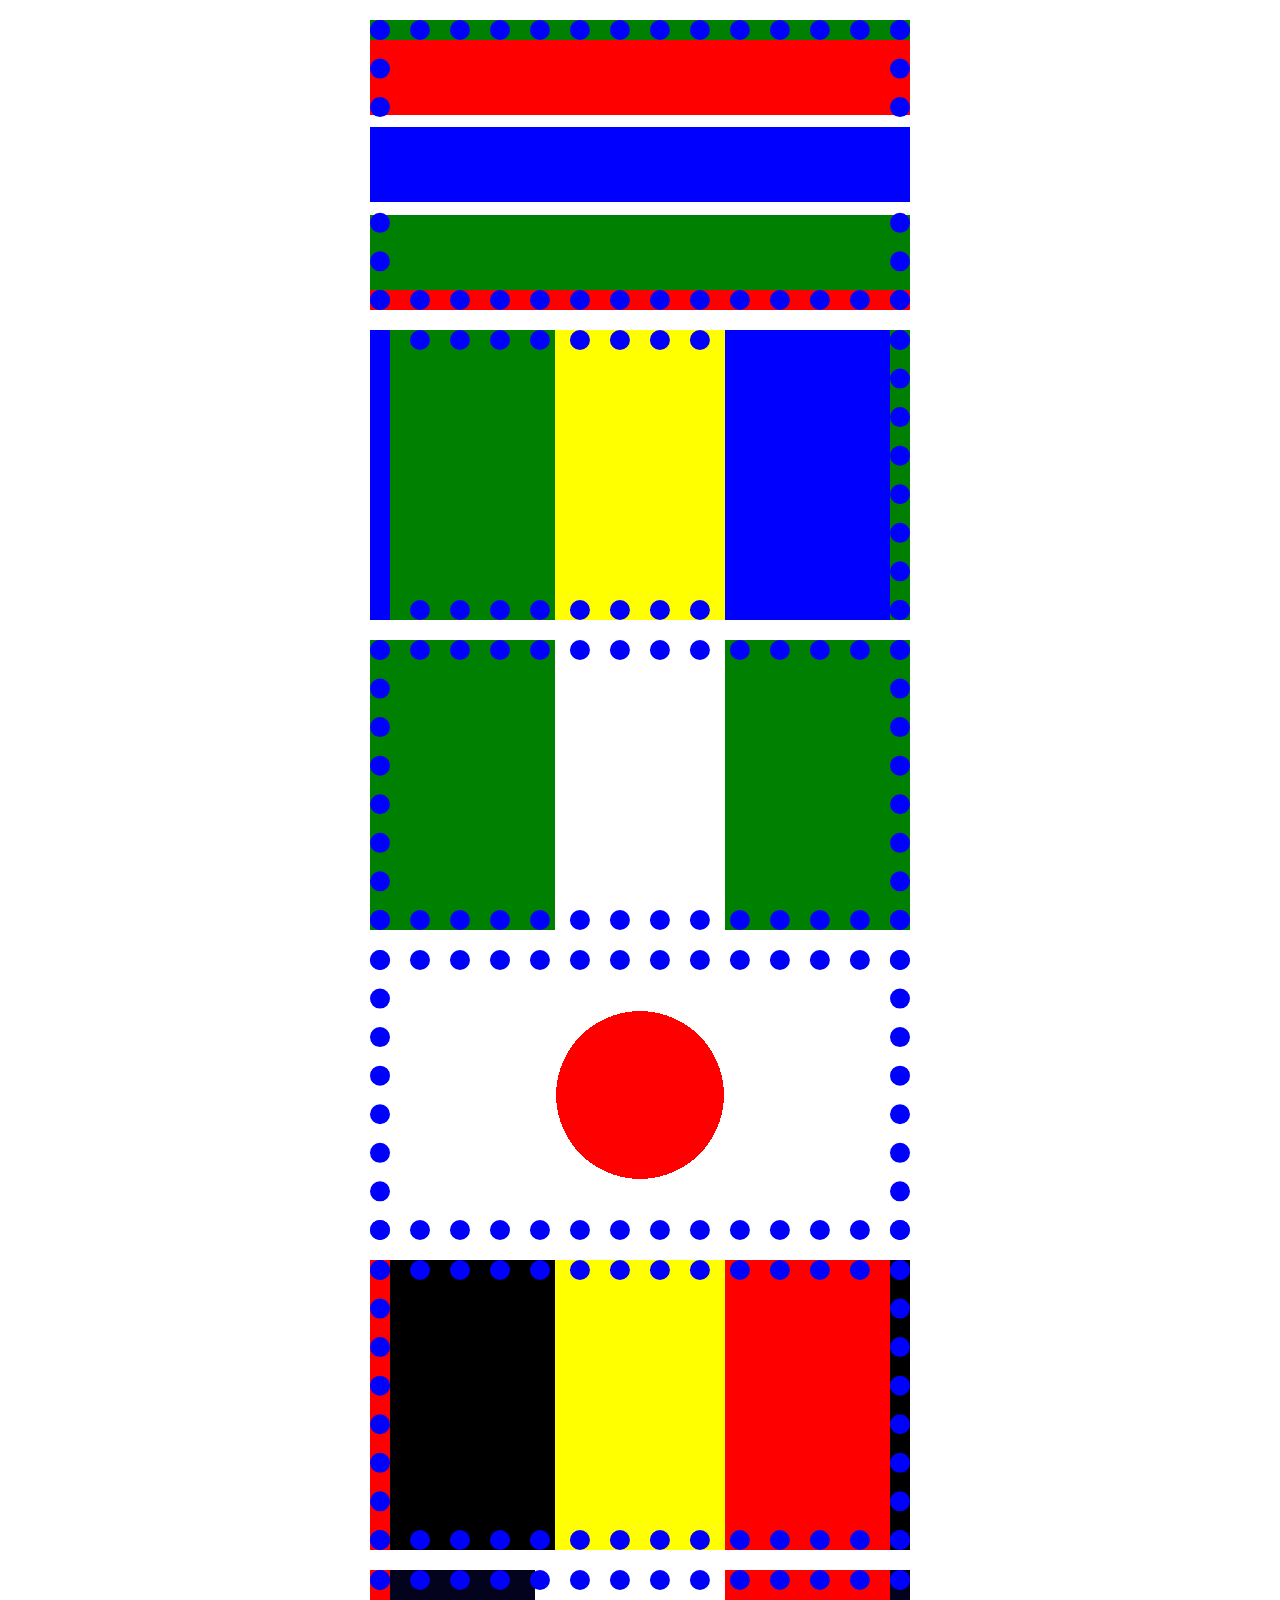
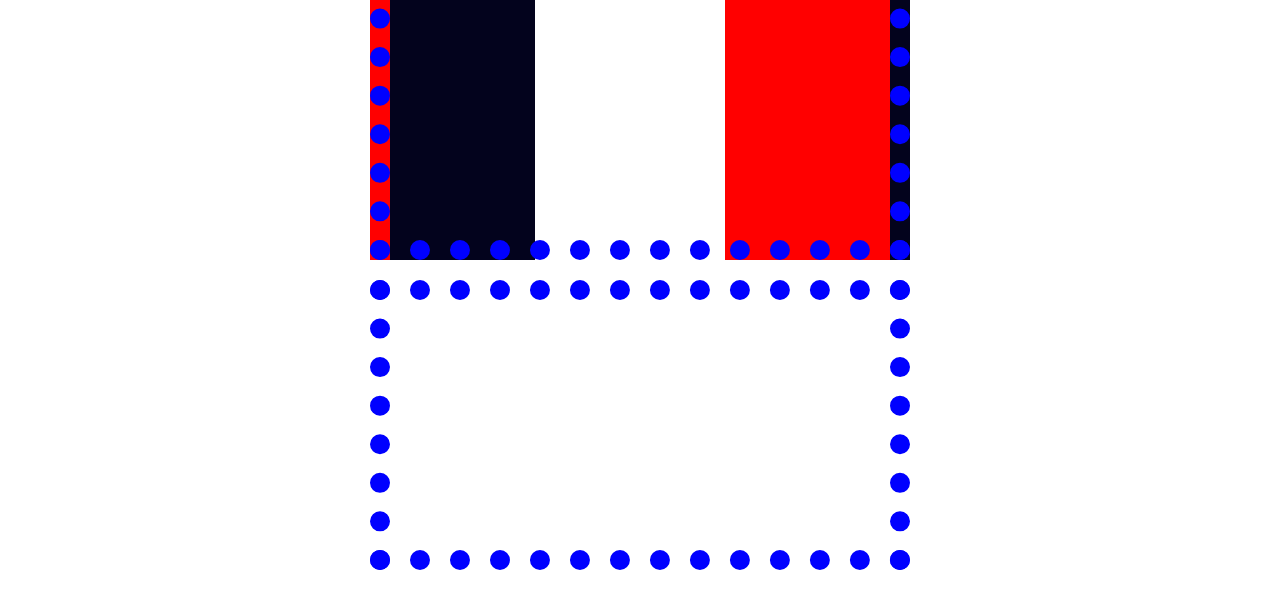
==== country.html @ 89dff685 "feat:add color" ====
<!DOCTYPE html>
<html lang="en">
<head>
    <meta charset="UTF-8">
    <meta name="viewport" content="width=device-width, initial-scale=1.0">
    <link rel="stylesheet" href="styles/country.css">
    <title>Document</title>
    <style>
        section{
            width: 500px;
            height: 250px;
            margin: 20px auto;
            border: 20px dotted blue;
        }
    </style>
</head>
<body>
    <section></section>
    <section></section>
    <section></section>
    <section></section>
    <section></section>
    <section></section>
    <section></section>
</body>
</html>
---- styles/country.css ----
section:first-of-type{
    background: linear-gradient(180deg, red 30%, white 30%, white 35%, blue 35%, blue 65%, white 65%, white 70%, green 70%);

}

section:nth-of-type(2){
    background: linear-gradient(90deg, green 33%, yellow 33%, yellow 67%, blue 67%);

}

section:nth-of-type(3){
    background: linear-gradient(90deg, green 33%, white 33%, white 67%, green 67%);

}

section:nth-of-type(4){
    background: radial-gradient(circle, red 30%, white 30%);
}

section:nth-of-type(5){
    background: linear-gradient(90deg, black 33%, yellow 33%, yellow 67%, red 67%);

}

section:nth-of-type(6){
    background: linear-gradient(90deg, rgb(3, 3, 29) 29%, white 29%, white 67%, red 3%);
}
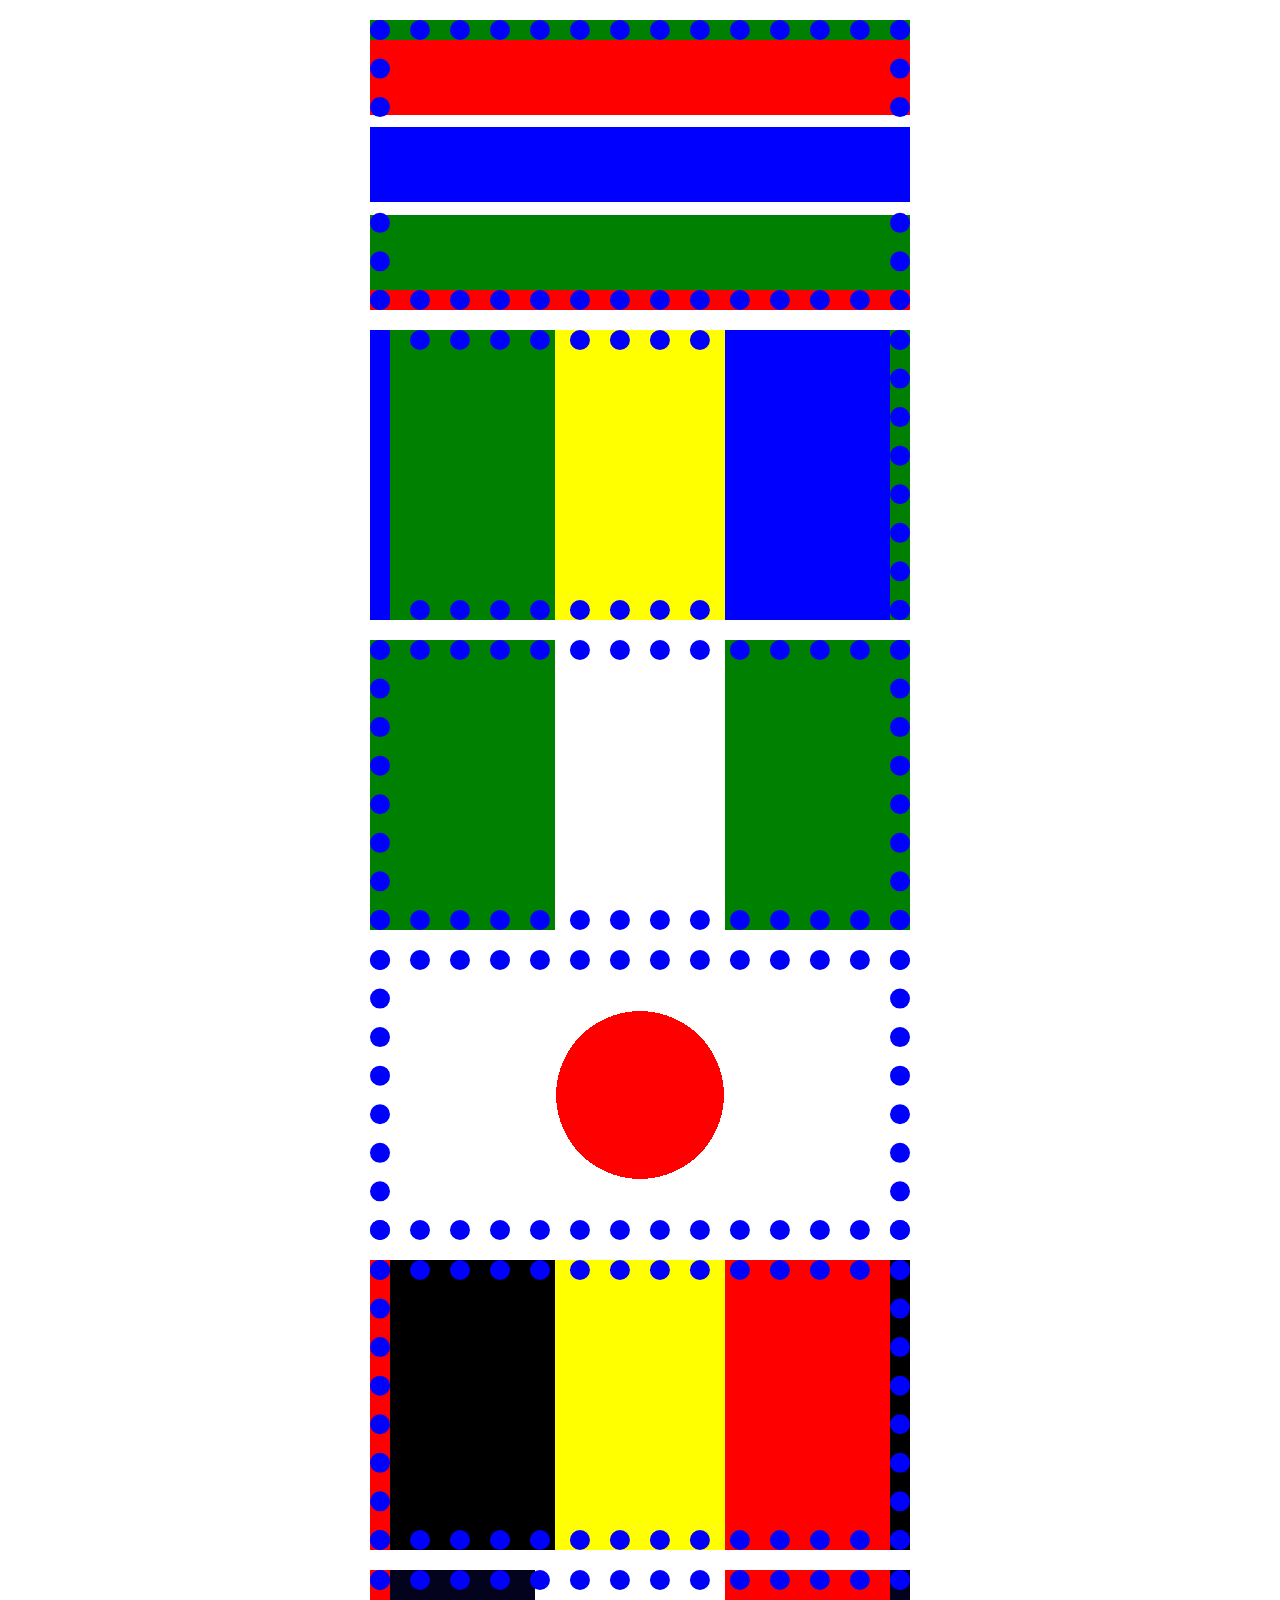
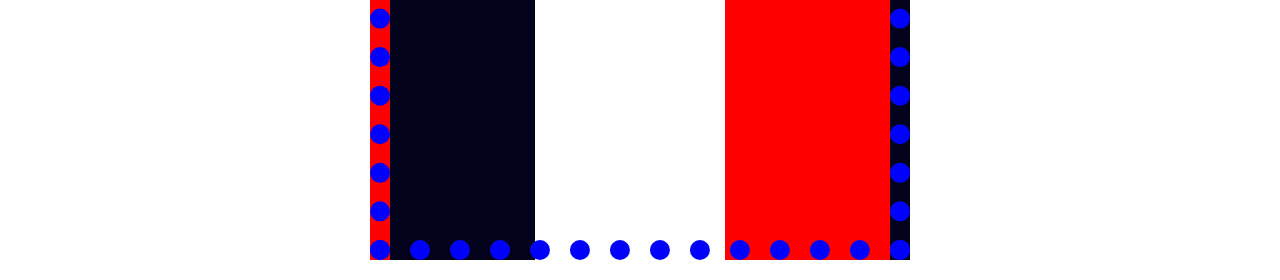
==== commit 78769647: "feat add colour" ====
--- a/country.html
+++ b/country.html
@@ -21,6 +21,6 @@
     <section></section>
     <section></section>
     <section></section>
-    <section></section>
+    
 </body>
 </html>